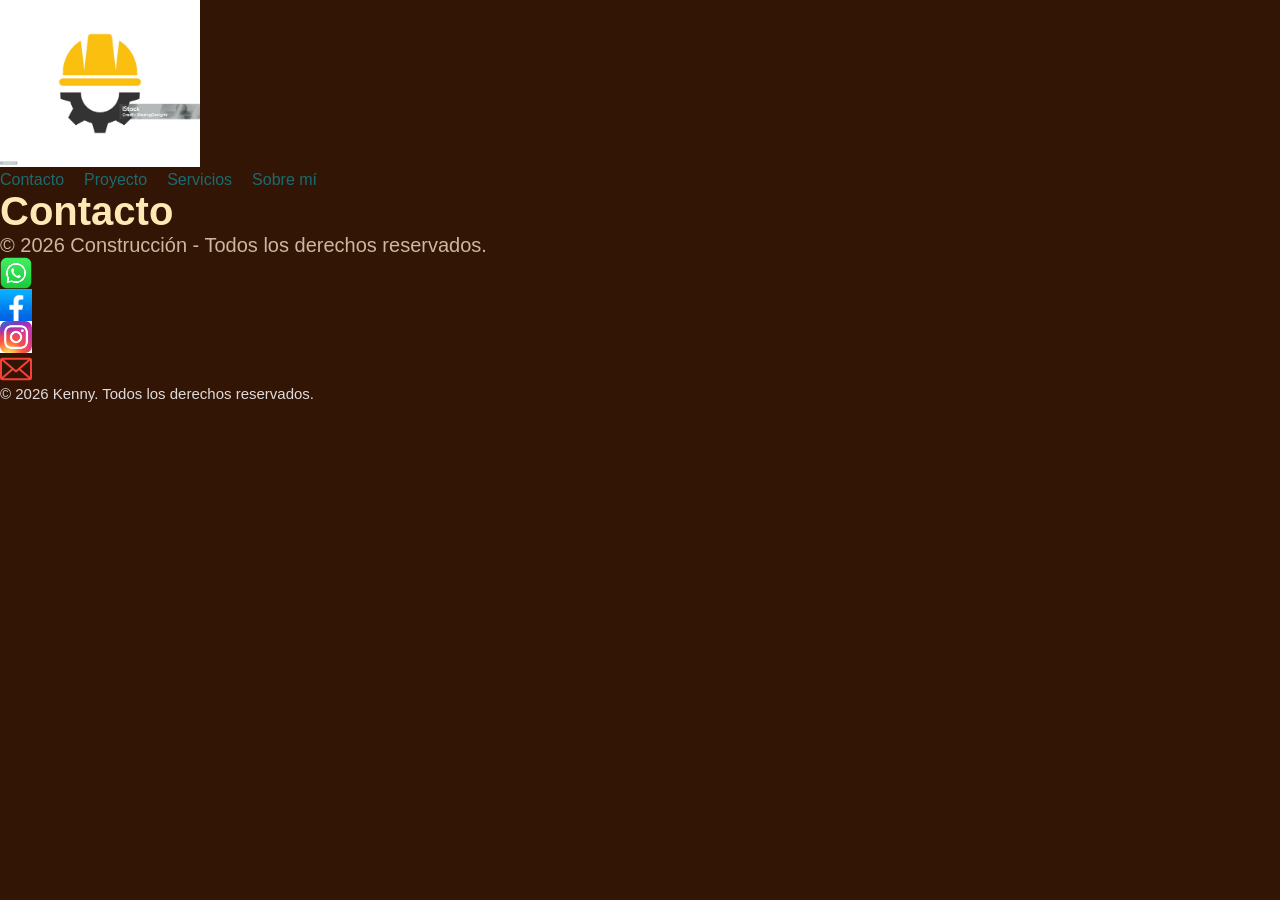
==== pages/contacto.html @ 5018996d "ordenado de css y agregado de redes sociales" ====
<!DOCTYPE html>
<html lang="en">
<head>
    <meta charset="UTF-8">
    <meta name="viewport" content="width=device-width, initial-scale=1.0">
    <title>contacto</title>
    <link rel="stylesheet" href="../styles/styles.css">
</head>
<body>
    <header>
         <a href="../index.html">
            <img src="../assets/istockphoto-1629004972-1024x1024.jpg" alt="Logo construcción" class="logo">
        </a>
        <ul class="listas">
            <li><a href="#">Contacto</a></li>
            <li><a href="proyectos.html">Proyecto</a></li>
            <li><a href="servicios.html">Servicios</a></li>
            <li><a href="sobre-mi.html">Sobre mí</a></li>
        </ul>
    </nav>
</header>   
    <h1>Contacto</h1>
        <main>


        </main>
    <footer>
    <div class="footer-container">
            <p>&copy; 2026 Construcción - Todos los derechos reservados.</p>
            <div class="redes-sociales">
            <!-- WhatsApp -->
            <a href="https://wa.me/1234567890" target="_blank" aria-label="WhatsApp" class="icon">
                <img src="../assets/whatsapp-icon-free-png.webp" alt="WhatsApp">
            </a>
            
            <!-- Facebook -->
            <a href="https://facebook.com/tu-pagina" target="_blank" aria-label="Facebook" class="icon">
                <img src="../assets/Logo_de_Facebook.png" alt="Facebook">
            </a>
            
            <!-- Instagram -->
            <a href="https://instagram.com/tu-usuario" target="_blank" aria-label="Instagram" class="icon">
                <img src="../assets/Instagram_icon.png" alt="Instagram">
            </a>
            
            <!-- Email -->
            <a href="mailto:correo@ejemplo.com" aria-label="Email" class="icon">
                <img src="../assets/Email png.png" alt="Email">
            </a>
        </div>
    </div>
    <p class="pie-pag">&copy; 2026 Kenny. Todos los derechos reservados.</p>
</footer>
</body>
</html>
---- styles/styles.css ----
:root {
    --font-ppal:
    --font--sec:
    --bg-ppal:
    --bg-sec:

}


/* ==========================================
   1. RESET UNIVERSAL (Siempre va primero)
   ========================================== */
* {
    margin: 0;
    padding: 0;
    box-sizing: border-box;
}

/* ==========================================
   2. ESTILOS GENERALES Y BASE (Body)
   ========================================== */
body {
    background-color: #331505;
    font-family: Arial, Helvetica, sans-serif;
}

/* ==========================================
   3. TIPOGRAFÍA (Títulos, Párrafos, Textos)
   ========================================== */
h1 {
    color: #FFE8B4;
    font-size: 40px;
}

h2 {
    color: rgb(223, 219, 219);
}

p {
    color: #CCB7A0;
    font-size: 20px;
}

.destacado {
    color: #FFDF98;
    font-weight: 800;
}

/* ==========================================
   4. ENCABEZADO (Header, Logo y Menú)
   ========================================== */
.logo {
    width: 200px;
    height: auto;
}

.listas {
    display: flex;
    list-style: none;
    gap: 20px;
    margin: 0;
    padding: 0;
    color: rgba(7, 181, 204, 0.533);
}

/* Para que los textos de los enlaces cambien de color correctamente */
.listas a {
    color: inherit;
    text-decoration: none;
}

/* ==========================================
   5. CONTENIDO PRINCIPAL (Main & Secciones)
   ========================================== */
.main {
    border: 2px solid orange;
    padding: 5rem;
}

.home-img {
    height: 40vh;
    width: auto;
}

/* ==========================================
   6. PIE DE PÁGINA (Footer & Redes Sociales)
   ========================================== */
.pie-pag {
    color: rgb(223, 219, 219);
    font-size: 15px;
}

.redes-sociales .icon img {
    width: 32px;         /* Cambiado a un tamaño estándar de icono */
    height: 32px;        /* Corregido el '100x' por '32px' */
    object-fit: contain;
    display: block;
}
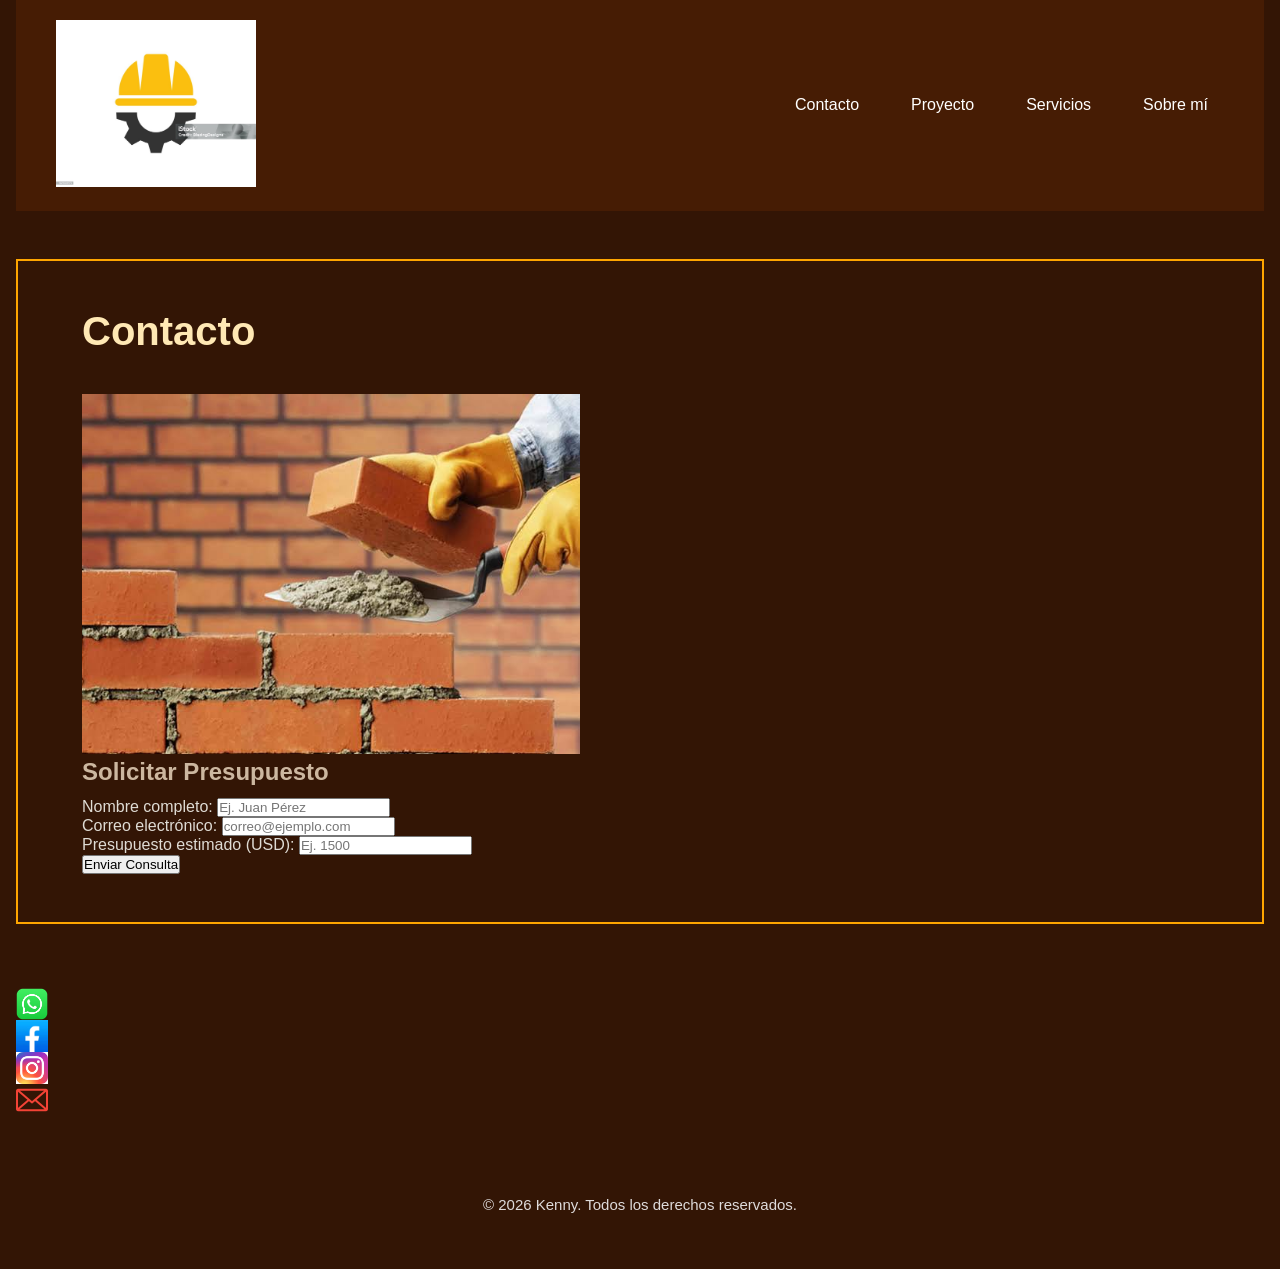
==== commit f559fea3: "agregado de flex, ajuste de codigo y correccion de errores en paginas" ====
--- a/pages/contacto.html
+++ b/pages/contacto.html
@@ -1,55 +1,88 @@
 <!DOCTYPE html>
-<html lang="en">
+<html lang="es">
 <head>
     <meta charset="UTF-8">
     <meta name="viewport" content="width=device-width, initial-scale=1.0">
-    <title>contacto</title>
+    <title>Contacto</title>
     <link rel="stylesheet" href="../styles/styles.css">
 </head>
 <body>
-    <header>
-         <a href="../index.html">
+
+<!-- Encabezado -->
+
+    <header class="navbar">
+        <a href="../index.html">
             <img src="../assets/istockphoto-1629004972-1024x1024.jpg" alt="Logo construcción" class="logo">
         </a>
-        <ul class="listas">
-            <li><a href="#">Contacto</a></li>
-            <li><a href="proyectos.html">Proyecto</a></li>
-            <li><a href="servicios.html">Servicios</a></li>
-            <li><a href="sobre-mi.html">Sobre mí</a></li>
-        </ul>
-    </nav>
-</header>   
-    <h1>Contacto</h1>
-        <main>
+        <nav>
+            <ul class="nav-links">
+                <li><a href="#">Contacto</a></li>
+                <li><a href="./proyectos.html">Proyecto</a></li>
+                <li><a href="./servicios.html">Servicios</a></li>
+                <li><a href="./sobre-mi.html">Sobre mí</a></li>
+            </ul>
+        </nav>
+    </header> 
 
+<!-- Contenido -->
 
-        </main>
+    <main class="main">
+        <h1>Contacto</h1>
+        <img src="../assets/bloques.jpg" alt="Imagen bloques" class="home-img">
+        
+        <!-- FORMULARIO -->
+        <section class="seccion-form">
+            <h2>Solicitar Presupuesto</h2>
+            <form action="#" method="POST" class="formulario">
+                
+                <div class="campo">
+                    <label for="nombre">Nombre completo:</label>
+                    <input type="text" id="nombre" name="nombre" placeholder="Ej. Juan Pérez" required>
+                </div>
+
+                <div class="campo">
+                    <label for="email">Correo electrónico:</label>
+                    <input type="email" id="email" name="email" placeholder="correo@ejemplo.com" required>
+                </div>
+
+                <div class="campo">
+                    <label for="presupuesto">Presupuesto estimado (USD):</label>
+                    <input type="number" id="presupuesto" name="presupuesto" min="100" placeholder="Ej. 1500" required>
+                </div>
+
+                <button type="submit" class="btn-enviar">Enviar Consulta</button>
+            </form>
+        </section>
+    </main>
+
+<!-- Pie de pagina -->
+
     <footer>
-    <div class="footer-container">
-            <p>&copy; 2026 Construcción - Todos los derechos reservados.</p>
+        <div class="footer-container">
             <div class="redes-sociales">
-            <!-- WhatsApp -->
-            <a href="https://wa.me/1234567890" target="_blank" aria-label="WhatsApp" class="icon">
-                <img src="../assets/whatsapp-icon-free-png.webp" alt="WhatsApp">
-            </a>
-            
-            <!-- Facebook -->
-            <a href="https://facebook.com/tu-pagina" target="_blank" aria-label="Facebook" class="icon">
-                <img src="../assets/Logo_de_Facebook.png" alt="Facebook">
-            </a>
-            
-            <!-- Instagram -->
-            <a href="https://instagram.com/tu-usuario" target="_blank" aria-label="Instagram" class="icon">
-                <img src="../assets/Instagram_icon.png" alt="Instagram">
-            </a>
-            
-            <!-- Email -->
-            <a href="mailto:correo@ejemplo.com" aria-label="Email" class="icon">
-                <img src="../assets/Email png.png" alt="Email">
-            </a>
+                <!-- WhatsApp -->
+                <a href="https://wa.me/1234567890" target="_blank" aria-label="WhatsApp" class="icon">
+                    <img src="../assets/whatsapp-icon-free-png.webp" alt="WhatsApp">
+                </a>
+                
+                <!-- Facebook -->
+                <a href="https://facebook.com/tu-pagina" target="_blank" aria-label="Facebook" class="icon">
+                    <img src="../assets/Logo_de_Facebook.png" alt="Facebook">
+                </a>
+                
+                <!-- Instagram -->
+                <a href="https://instagram.com/tu-usuario" target="_blank" aria-label="Instagram" class="icon">
+                    <img src="../assets/Instagram_icon.png" alt="Instagram">
+                </a>
+                
+                <!-- Email -->
+                <a href="mailto:correo@ejemplo.com" aria-label="Email" class="icon">
+                    <img src="../assets/Email png.png" alt="Email">
+                </a>
+            </div>
         </div>
-    </div>
-    <p class="pie-pag">&copy; 2026 Kenny. Todos los derechos reservados.</p>
-</footer>
+        <p class="pie-pag">&copy; 2026 Kenny. Todos los derechos reservados.</p>
+    </footer>
+
 </body>
 </html>
--- a/styles/styles.css
+++ b/styles/styles.css
@@ -1,14 +1,16 @@
+/* ==========================================
+   0. VARIABLES DE COLOR Y FUENTES (:root)
+   ========================================== */
 :root {
-    --font-ppal:
-    --font--sec:
-    --bg-ppal:
-    --bg-sec:
-
+    --font-ppal: Arial, Helvetica, sans-serif;
+    --bg-ppal: #331505;          
+    --bg-sec: #461c04;           
+    --color-texto: #CCB7A0;      
+    --color-acento: #FFE8B4;  
 }
 
-
 /* ==========================================
-   1. RESET UNIVERSAL (Siempre va primero)
+   1. RESET UNIVERSAL (Criterio: Box Model con *)
    ========================================== */
 * {
     margin: 0;
@@ -20,30 +22,39 @@
    2. ESTILOS GENERALES Y BASE (Body)
    ========================================== */
 body {
-    background-color: #331505;
-    font-family: Arial, Helvetica, sans-serif;
+    background-color: var(--bg-ppal); 
+    font-family: var(--font-ppal);    
+    padding: 0 1rem; 
 }
 
 /* ==========================================
    3. TIPOGRAFÍA (Títulos, Párrafos, Textos)
    ========================================== */
 h1 {
-    color: #FFE8B4;
+    color: var(--color-acento);      
     font-size: 40px;
+    margin-bottom: 1rem;
 }
 
 h2 {
-    color: rgb(223, 219, 219);
+    color: var(--color-texto);
+    margin-bottom: 0.75rem;
 }
 
 p {
-    color: #CCB7A0;
+    color: var(--color-texto);        
     font-size: 20px;
+    margin-bottom: 1.5rem;
 }
 
 .destacado {
     color: #FFDF98;
     font-weight: 800;
+}
+
+.campo {
+    color: #dfdbd4;
+    font-weight: 50;
 }
 
 /* ==========================================
@@ -54,19 +65,19 @@
     height: auto;
 }
 
-.listas {
+
+.listas, .nav-links {
     display: flex;
     list-style: none;
     gap: 20px;
     margin: 0;
     padding: 0;
-    color: rgba(7, 181, 204, 0.533);
 }
 
-/* Para que los textos de los enlaces cambien de color correctamente */
-.listas a {
+.listas a, .nav-links a {
     color: inherit;
     text-decoration: none;
+    font-weight: 500;
 }
 
 /* ==========================================
@@ -74,12 +85,14 @@
    ========================================== */
 .main {
     border: 2px solid orange;
-    padding: 5rem;
+    padding: 3rem 4rem; 
+    margin-bottom: 4rem; 
 }
 
 .home-img {
     height: 40vh;
     width: auto;
+    margin-top: 1.5rem;
 }
 
 /* ==========================================
@@ -88,11 +101,56 @@
 .pie-pag {
     color: rgb(223, 219, 219);
     font-size: 15px;
+    padding: 2rem 1rem;
+    margin-top: 3rem;
+    text-align: center;
+}
+
+.redes-sociales {
+    margin-top: 1rem;
 }
 
 .redes-sociales .icon img {
-    width: 32px;         /* Cambiado a un tamaño estándar de icono */
-    height: 32px;        /* Corregido el '100x' por '32px' */
+    width: 32px;        
+    height: 32px;       
     object-fit: contain;
     display: block;
+}
+
+/* ==========================================
+   7. NAVBAR (Flexbox, Justify-content y Alineación Vertical)
+   ========================================== */
+.navbar {
+  display: flex;             
+  justify-content: space-between; 
+  align-items: center;       
+  padding: 1.25rem 2.5rem; 
+  background-color: var(--bg-sec); 
+  color: #ffffff;
+  margin-bottom: 3rem; 
+}
+
+.nav-links a {
+  color: #ffffff;
+  padding: 0.5rem 1rem; 
+  border-radius: 4px;
+  transition: background-color 0.2s ease;
+}
+
+.nav-links a:hover, .listas a:hover {
+  background-color: #997C5A;
+}
+
+/* Adaptabilidad para pantallas pequeñas (móviles) */
+@media (max-width: 768px) {
+  .navbar {
+    flex-direction: column;
+    gap: 1rem;
+    text-align: center;
+    padding: 1.5rem 1rem;
+  }
+
+  .main {
+    padding: 2rem 1.5rem;
+  }
 }
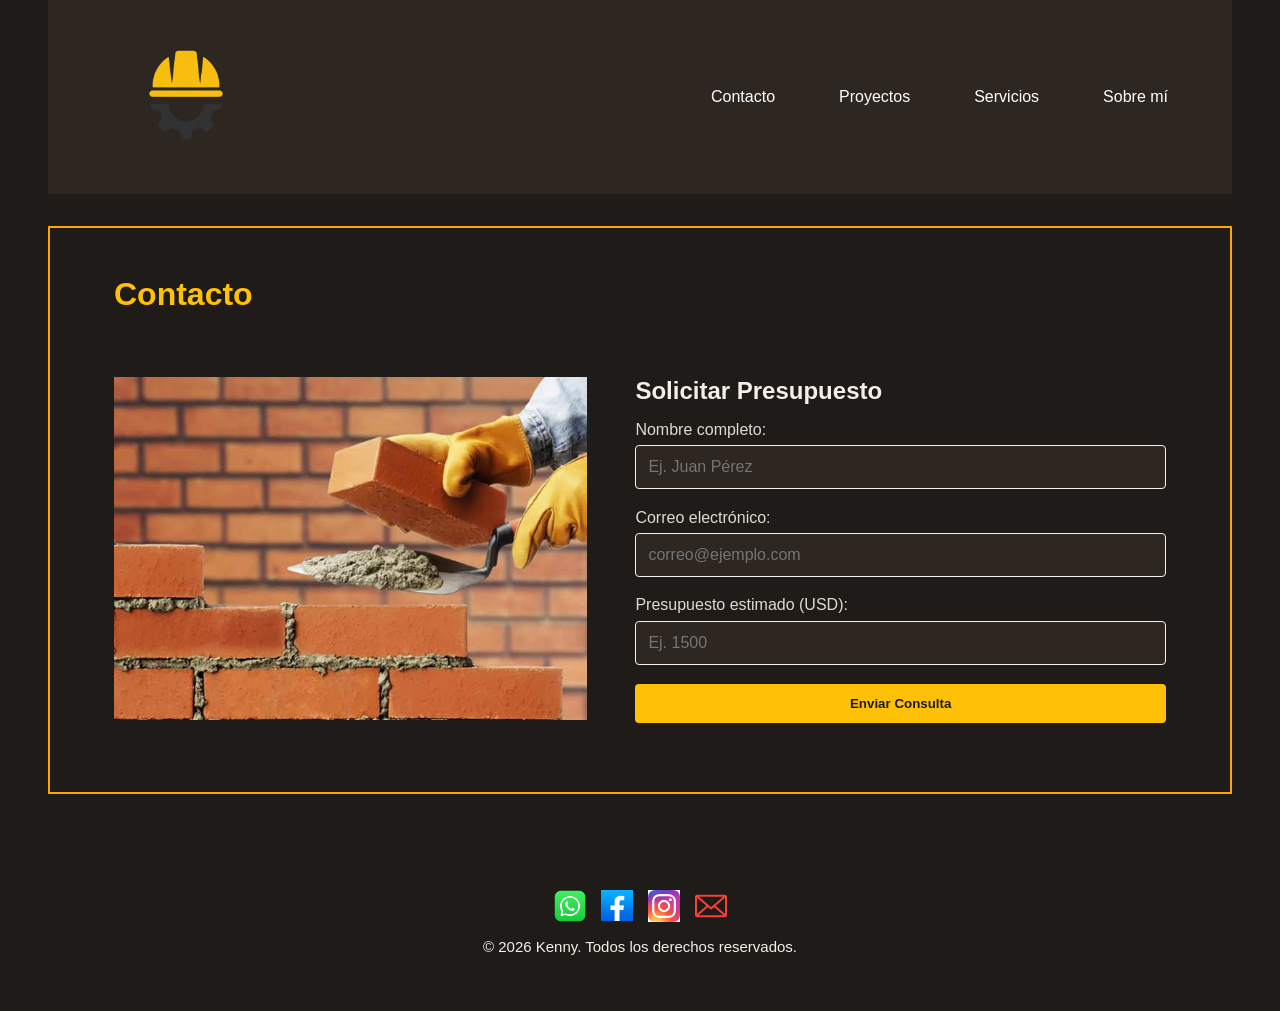
==== commit b316cd13: "modificacion de servivios con grid" ====
--- a/pages/contacto.html
+++ b/pages/contacto.html
@@ -9,15 +9,14 @@
 <body>
 
 <!-- Encabezado -->
-
     <header class="navbar">
         <a href="../index.html">
-            <img src="../assets/istockphoto-1629004972-1024x1024.jpg" alt="Logo construcción" class="logo">
+            <img src="../assets/Logo_nuevo-removebg-preview.png" alt="Logo construcción" class="logo">
         </a>
         <nav>
             <ul class="nav-links">
                 <li><a href="#">Contacto</a></li>
-                <li><a href="./proyectos.html">Proyecto</a></li>
+                <li><a href="./proyectos.html">Proyectos</a></li>
                 <li><a href="./servicios.html">Servicios</a></li>
                 <li><a href="./sobre-mi.html">Sobre mí</a></li>
             </ul>
@@ -25,7 +24,6 @@
     </header> 
 
 <!-- Contenido -->
-
     <main class="main">
         <h1>Contacto</h1>
         <img src="../assets/bloques.jpg" alt="Imagen bloques" class="home-img">
@@ -56,7 +54,6 @@
     </main>
 
 <!-- Pie de pagina -->
-
     <footer>
         <div class="footer-container">
             <div class="redes-sociales">
--- a/styles/styles.css
+++ b/styles/styles.css
@@ -3,14 +3,14 @@
    ========================================== */
 :root {
     --font-ppal: Arial, Helvetica, sans-serif;
-    --bg-ppal: #331505;          
-    --bg-sec: #461c04;           
-    --color-texto: #CCB7A0;      
-    --color-acento: #FFE8B4;  
-}
-
-/* ==========================================
-   1. RESET UNIVERSAL (Criterio: Box Model con *)
+    --bg-ppal: #1E1B18;          
+    --bg-sec: #2D2621;           
+    --color-texto: #F4EFEA;      
+    --color-acento: #FFC107;     
+}
+
+/* ==========================================
+   1. RESET UNIVERSAL (Box Model)
    ========================================== */
 * {
     margin: 0;
@@ -19,7 +19,7 @@
 }
 
 /* ==========================================
-   2. ESTILOS GENERALES Y BASE (Body)
+   2. ESTILOS GENERALES Y BASE (Mobile-First)
    ========================================== */
 body {
     background-color: var(--bg-ppal); 
@@ -28,11 +28,11 @@
 }
 
 /* ==========================================
-   3. TIPOGRAFÍA (Títulos, Párrafos, Textos)
+   3. TIPOGRAFÍA
    ========================================== */
 h1 {
     color: var(--color-acento);      
-    font-size: 40px;
+    font-size: 32px;
     margin-bottom: 1rem;
 }
 
@@ -43,7 +43,7 @@
 
 p {
     color: var(--color-texto);        
-    font-size: 20px;
+    font-size: 18px;
     margin-bottom: 1.5rem;
 }
 
@@ -58,55 +58,143 @@
 }
 
 /* ==========================================
-   4. ENCABEZADO (Header, Logo y Menú)
-   ========================================== */
+   4. ENCABEZADO Y NAVBAR (Mobile por defecto)
+   ========================================== */
+.navbar {
+    display: flex;            
+    flex-direction: column;    /* Apilado en mobile */
+    align-items: center;       
+    gap: 1rem;
+    padding: 1.5rem 1rem; 
+    background-color: var(--bg-sec); 
+    color: #ffffff;
+    margin-bottom: 2rem; 
+    text-align: center;
+}
+
 .logo {
-    width: 200px;
+    width: 180px;
     height: auto;
 }
 
-
-.listas, .nav-links {
-    display: flex;
+.nav-links, .listas {
+    color: #f5e0ca;
+    display: flex;
+    flex-direction: column;    /* Listas apiladas en mobile */
     list-style: none;
-    gap: 20px;
+    gap: 15px;
     margin: 0;
     padding: 0;
 }
 
-.listas a, .nav-links a {
-    color: inherit;
+.nav-links a, .listas a {
+    color: #ffffff;
     text-decoration: none;
     font-weight: 500;
-}
-
-/* ==========================================
-   5. CONTENIDO PRINCIPAL (Main & Secciones)
+    padding: 0.5rem 1rem; 
+    border-radius: 4px;
+    transition: background-color 0.2s ease;
+}
+
+.nav-links a:hover, .listas a:hover {
+    background-color: #997C5A;
+}
+
+/* ==========================================
+   5. CONTENIDO PRINCIPAL Y SECCIONES
    ========================================== */
 .main {
     border: 2px solid orange;
-    padding: 3rem 4rem; 
-    margin-bottom: 4rem; 
+    padding: 2rem 1.5rem; 
+    margin-bottom: 3rem; 
 }
 
 .home-img {
-    height: 40vh;
-    width: auto;
-    margin-top: 1.5rem;
-}
-
-/* ==========================================
-   6. PIE DE PÁGINA (Footer & Redes Sociales)
-   ========================================== */
-.pie-pag {
+    width: 100%;
+    height: auto;
+    max-height: 40vh;
+    object-fit: cover;
+    margin-top: 1rem;
+    margin-bottom: 1.5rem;
+}
+
+/* ==========================================
+   CARDS - Versión Grid (Mobile-First: 1 columna)
+   ========================================== */
+.cards-container {
+    display: grid;
+    grid-template-columns: 1fr 1fr; /* Una columna en celulares */
+    gap: 1.5rem;
+    margin-bottom: 2.5rem;
+}
+
+.card {
+    background-color: var(--bg-sec);
+    padding: 1.5rem;
+    border-radius: 8px;
+    border: 1px solid rgba(204, 183, 160, 0.2);
+}
+
+.card img {
+    width: 100%;
+    height: 150px;
+    object-fit: cover;
+    border-radius: 4px;
+    margin-bottom: 1rem;
+}
+
+/* Estilos del Formulario de Contacto (Mobile) */
+.formulario {
+    display: flex;
+    flex-direction: column;
+    gap: 1.2rem;
+    margin-top: 1rem;
+}
+
+.formulario .campo {
+    display: flex;
+    flex-direction: column;
+    gap: 0.4rem;
+}
+
+.formulario input {
+    padding: 0.75rem;
+    border-radius: 4px;
+    border: 1px solid var(--color-texto);
+    background-color: var(--bg-sec);
+    color: var(--color-texto);
+    font-size: 1rem;
+}
+
+.btn-enviar {
+    background-color: var(--color-acento);
+    color: var(--bg-ppal);
+    padding: 0.75rem 1.5rem;
+    border: none;
+    border-radius: 4px;
+    font-weight: bold;
+    cursor: pointer;
+    transition: background-color 0.2s;
+}
+
+.btn-enviar:hover {
+    background-color: #e5ad06;
+}
+
+/* ==========================================
+   6. PIE DE PÁGINA Y REDES SOCIALES
+   ========================================== */
+footer {
+    text-align: center;
+    padding: 2rem 1rem;
+    margin-top: 2rem;
     color: rgb(223, 219, 219);
-    font-size: 15px;
-    padding: 2rem 1rem;
-    margin-top: 3rem;
-    text-align: center;
 }
 
 .redes-sociales {
+    display: flex;
+    justify-content: center;
+    gap: 15px;
     margin-top: 1rem;
 }
 
@@ -117,40 +205,62 @@
     display: block;
 }
 
-/* ==========================================
-   7. NAVBAR (Flexbox, Justify-content y Alineación Vertical)
-   ========================================== */
-.navbar {
-  display: flex;             
-  justify-content: space-between; 
-  align-items: center;       
-  padding: 1.25rem 2.5rem; 
-  background-color: var(--bg-sec); 
-  color: #ffffff;
-  margin-bottom: 3rem; 
-}
-
-.nav-links a {
-  color: #ffffff;
-  padding: 0.5rem 1rem; 
-  border-radius: 4px;
-  transition: background-color 0.2s ease;
-}
-
-.nav-links a:hover, .listas a:hover {
-  background-color: #997C5A;
-}
-
-/* Adaptabilidad para pantallas pequeñas (móviles) */
-@media (max-width: 768px) {
-  .navbar {
-    flex-direction: column;
-    gap: 1rem;
-    text-align: center;
-    padding: 1.5rem 1rem;
-  }
-
-  .main {
-    padding: 2rem 1.5rem;
-  }
+.pie-pag {
+    font-size: 15px;
+    margin-top: 1rem;
+}
+
+/* ==========================================
+   7. BREAKPOINT DESKTOP (min-width: 1024px)
+   ========================================== */
+@media (min-width: 1024px) {
+    body {
+        padding: 0 3rem;
+    }
+
+    /* Navbar horizontal en desktop */
+    .navbar {
+        flex-direction: row;
+        justify-content: space-between;
+        padding: 1.25rem 3rem;
+    }
+
+    .nav-links, .listas {
+        flex-direction: row;
+        gap: 2rem;
+    }
+
+    .main {
+        padding: 3rem 4rem;
+    }
+
+    /* Tarjetas en 3 columnas para pantallas grandes */
+    .cards-container {
+        display: grid;
+        grid-template-columns: repeat(3, 1fr);
+        gap: 2rem;
+    }
+
+    /* DISEÑO FLEXBOX PARA CONTACTO: Imagen a un lado, Formulario al lado derecho */
+    .main:has(.formulario) {
+        display: flex;
+        align-items: flex-start;
+        gap: 3rem;
+        flex-wrap: wrap;
+    }
+
+    .main:has(.formulario) h1 {
+        width: 100%;
+    }
+
+    .main:has(.formulario) .home-img {
+        flex: 1;
+        max-width: 45%;
+        margin-top: 0;
+    }
+
+    .main:has(.formulario) .seccion-form {
+        flex: 1;
+        min-width: 300px;
+    }
 }
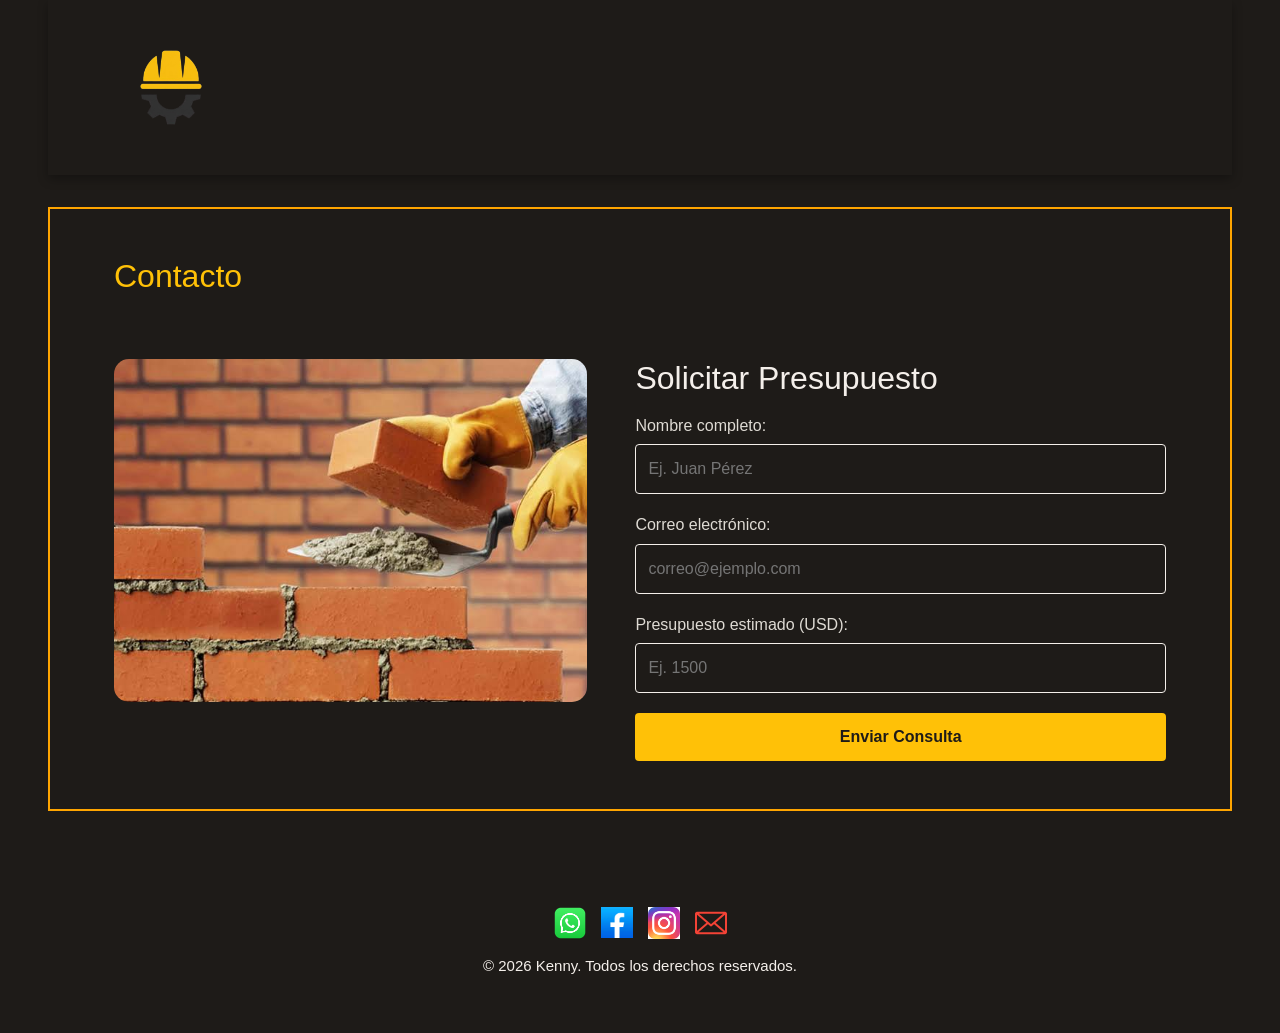
==== commit 93c6bf3e: "modificacion del navbar inteligente e integracion de carrucel en sobre mi" ====
--- a/pages/contacto.html
+++ b/pages/contacto.html
@@ -3,27 +3,35 @@
 <head>
     <meta charset="UTF-8">
     <meta name="viewport" content="width=device-width, initial-scale=1.0">
-    <title>Contacto</title>
+    <title>Contacto - Kenny - Desarrollo Web</title>
+    <!-- Bootstrap 5 CSS -->
+    <link href="https://cdn.jsdelivr.net/npm/bootstrap@5.3.2/dist/css/bootstrap.min.css" rel="stylesheet">
     <link rel="stylesheet" href="../styles/styles.css">
 </head>
 <body>
 
-<!-- Encabezado -->
-    <header class="navbar">
-        <a href="../index.html">
-            <img src="../assets/Logo_nuevo-removebg-preview.png" alt="Logo construcción" class="logo">
-        </a>
-        <nav>
-            <ul class="nav-links">
-                <li><a href="#">Contacto</a></li>
-                <li><a href="./proyectos.html">Proyectos</a></li>
-                <li><a href="./servicios.html">Servicios</a></li>
-                <li><a href="./sobre-mi.html">Sobre mí</a></li>
-            </ul>
-        </nav>
+    <!-- Encabezado / Navbar Inteligente -->
+    <header class="navbar navbar-expand-lg sticky-top">
+    <a class="navbar-brand" href="../index.html">
+        <img src="../assets/Logo_nuevo-removebg-preview.png" alt="Logo construcción" class="logo">
+    </a>
+    
+    <!-- Botón hamburguesa para móviles -->
+    <button class="navbar-toggler custom-toggler" type="button" data-bs-toggle="collapse" data-bs-target="#menuNavegacion" aria-controls="menuNavegacion" aria-expanded="false" aria-label="Toggle navigation">
+        <span class="navbar-toggler-icon"></span>
+    </button>
+
+    <nav class="collapse navbar-collapse justify-content-end" id="menuNavegacion">
+        <ul class="navbar-nav nav-links mb-2 mb-lg-0">
+            <li class="nav-item"><a class="nav-link" href="../pages/contacto.html">Contacto</a></li>
+            <li class="nav-item"><a class="nav-link" href="../pages/proyectos.html">Proyecto</a></li>
+            <li class="nav-item"><a class="nav-link" href="../pages/servicios.html">Servicios</a></li>
+            <li class="nav-item"><a class="nav-link" href="#">Sobre mí</a></li>
+        </ul>
+    </nav>
     </header> 
 
-<!-- Contenido -->
+    <!-- Contenido -->
     <main class="main">
         <h1>Contacto</h1>
         <img src="../assets/bloques.jpg" alt="Imagen bloques" class="home-img">
@@ -53,7 +61,7 @@
         </section>
     </main>
 
-<!-- Pie de pagina -->
+    <!-- Pie de pagina -->
     <footer>
         <div class="footer-container">
             <div class="redes-sociales">
@@ -81,5 +89,7 @@
         <p class="pie-pag">&copy; 2026 Kenny. Todos los derechos reservados.</p>
     </footer>
 
+    <!-- JS de Bootstrap 5 -->
+    <script src="https://cdn.jsdelivr.net/npm/bootstrap@5.3.2/dist/js/bootstrap.bundle.min.js"></script>
 </body>
 </html>
--- a/styles/styles.css
+++ b/styles/styles.css
@@ -1,16 +1,5 @@
 /* ==========================================
-   0. VARIABLES DE COLOR Y FUENTES (:root)
-   ========================================== */
-:root {
-    --font-ppal: Arial, Helvetica, sans-serif;
-    --bg-ppal: #1E1B18;          
-    --bg-sec: #2D2621;           
-    --color-texto: #F4EFEA;      
-    --color-acento: #FFC107;     
-}
-
-/* ==========================================
-   1. RESET UNIVERSAL (Box Model)
+   0. RESET UNIVERSAL (Box Model)
    ========================================== */
 * {
     margin: 0;
@@ -19,6 +8,17 @@
 }
 
 /* ==========================================
+   1. VARIABLES DE COLOR Y FUENTES (:root)
+   ========================================== */
+:root {
+    --font-ppal: Arial, Helvetica, sans-serif;
+    --bg-ppal: #1E1B18;          
+    --bg-sec: #1E1B18;           
+    --color-texto: #F4EFEA;      
+    --color-acento: #FFC107;    
+}
+
+/* ==========================================
    2. ESTILOS GENERALES Y BASE (Mobile-First)
    ========================================== */
 body {
@@ -58,46 +58,68 @@
 }
 
 /* ==========================================
-   4. ENCABEZADO Y NAVBAR (Mobile por defecto)
+   4. ENCABEZADO Y NAVBAR (Alineación perfecta Bootstrap)
    ========================================== */
 .navbar {
-    display: flex;            
-    flex-direction: column;    /* Apilado en mobile */
-    align-items: center;       
-    gap: 1rem;
-    padding: 1.5rem 1rem; 
-    background-color: var(--bg-sec); 
-    color: #ffffff;
+    background-color: var(--bg-sec) !important; 
+    padding: 1rem 1.5rem;
     margin-bottom: 2rem; 
-    text-align: center;
+    box-shadow: 0 4px 10px rgba(0, 0, 0, 0.3);
+}
+
+.navbar .container-fluid {
+    display: flex;
+    justify-content: space-between;
+    align-items: center;
 }
 
 .logo {
-    width: 180px;
+    width: 150px;
     height: auto;
-}
-
-.nav-links, .listas {
-    color: #f5e0ca;
-    display: flex;
-    flex-direction: column;    /* Listas apiladas en mobile */
+    display: block;
+}
+
+/* Control del menú colapsable */
+.navbar-collapse:not(.show) {
+    display: none !important;
+}
+
+.navbar-collapse.show {
+    display: flex !important;
+    flex-direction: column;
+}
+
+.navbar-nav.nav-links, .navbar-nav.listas {
     list-style: none;
-    gap: 15px;
     margin: 0;
-    padding: 0;
-}
-
-.nav-links a, .listas a {
-    color: #ffffff;
+    padding: 0.5rem 0;
+    gap: 5px;
+    width: 100%;
+}
+
+.navbar-nav .nav-link {
+    color: var(--color-acento) !important;
     text-decoration: none;
     font-weight: 500;
-    padding: 0.5rem 1rem; 
+    padding: 0.5rem 1rem !important; 
     border-radius: 4px;
-    transition: background-color 0.2s ease;
-}
-
-.nav-links a:hover, .listas a:hover {
+    transition: background-color 0.2s ease, color 0.2s ease;
+    text-align: center;
+}
+
+.navbar-nav .nav-link:hover, 
+.navbar-nav .nav-link.active {
     background-color: #997C5A;
+    color: #ffffff !important;
+}
+
+/* Personalización del botón hamburguesa */
+.custom-toggler.navbar-toggler {
+    border-color: var(--color-acento);
+}
+
+.custom-toggler .navbar-toggler-icon {
+    background-image: url("data:image/svg+xml;charset=utf8,%3Csvg viewBox='0 0 30 30' xmlns='http://www.w3.org/2000/svg'%3E%3Cpath stroke='%23FFC107' stroke-width='2' stroke-linecap='round' stroke-miterlimit='10' d='M4 7h22M4 15h22M4 23h22'/%3E%3C/svg%3E");
 }
 
 /* ==========================================
@@ -116,6 +138,7 @@
     object-fit: cover;
     margin-top: 1rem;
     margin-bottom: 1.5rem;
+    border-radius: 15px;
 }
 
 /* ==========================================
@@ -123,7 +146,7 @@
    ========================================== */
 .cards-container {
     display: grid;
-    grid-template-columns: 1fr 1fr; /* Una columna en celulares */
+    grid-template-columns: 1fr; 
     gap: 1.5rem;
     margin-bottom: 2.5rem;
 }
@@ -137,23 +160,22 @@
 
 .card img {
     width: 100%;
-    height: 150px;
+    height: 250px;
     object-fit: cover;
     border-radius: 4px;
     margin-bottom: 1rem;
 }
 
-/* Estilos del Formulario de Contacto (Mobile) */
 .formulario {
-    display: flex;
-    flex-direction: column;
+    display: grid;
+    grid-template-columns: 1fr;
     gap: 1.2rem;
     margin-top: 1rem;
 }
 
 .formulario .campo {
-    display: flex;
-    flex-direction: column;
+    display: grid;
+    grid-template-columns: 1fr;
     gap: 0.4rem;
 }
 
@@ -210,38 +232,50 @@
     margin-top: 1rem;
 }
 
-/* ==========================================
-   7. BREAKPOINT DESKTOP (min-width: 1024px)
+.seccion-tabla {
+    color: #FFC107;
+}
+
+/* ==========================================
+   7. ESCRITORIO 
    ========================================== */
 @media (min-width: 1024px) {
     body {
         padding: 0 3rem;
     }
 
-    /* Navbar horizontal en desktop */
     .navbar {
-        flex-direction: row;
-        justify-content: space-between;
         padding: 1.25rem 3rem;
     }
 
-    .nav-links, .listas {
+    /* Corrección clave para que en escritorio la navbar se muestre en fila y ocupe su espacio automático */
+    .navbar-collapse {
+        display: flex !important;
+        width: auto;
+    }
+
+    /* En pantallas grandes volvemos a poner los elementos de la lista en fila */
+    .navbar-nav.nav-links, .navbar-nav.listas {
         flex-direction: row;
         gap: 2rem;
+        padding: 0;
+        width: auto;
+    }
+
+    .navbar-nav .nav-link {
+        text-align: left;
     }
 
     .main {
         padding: 3rem 4rem;
     }
 
-    /* Tarjetas en 3 columnas para pantallas grandes */
     .cards-container {
         display: grid;
-        grid-template-columns: repeat(3, 1fr);
+        grid-template-columns: repeat(2, 1fr);
         gap: 2rem;
     }
 
-    /* DISEÑO FLEXBOX PARA CONTACTO: Imagen a un lado, Formulario al lado derecho */
     .main:has(.formulario) {
         display: flex;
         align-items: flex-start;
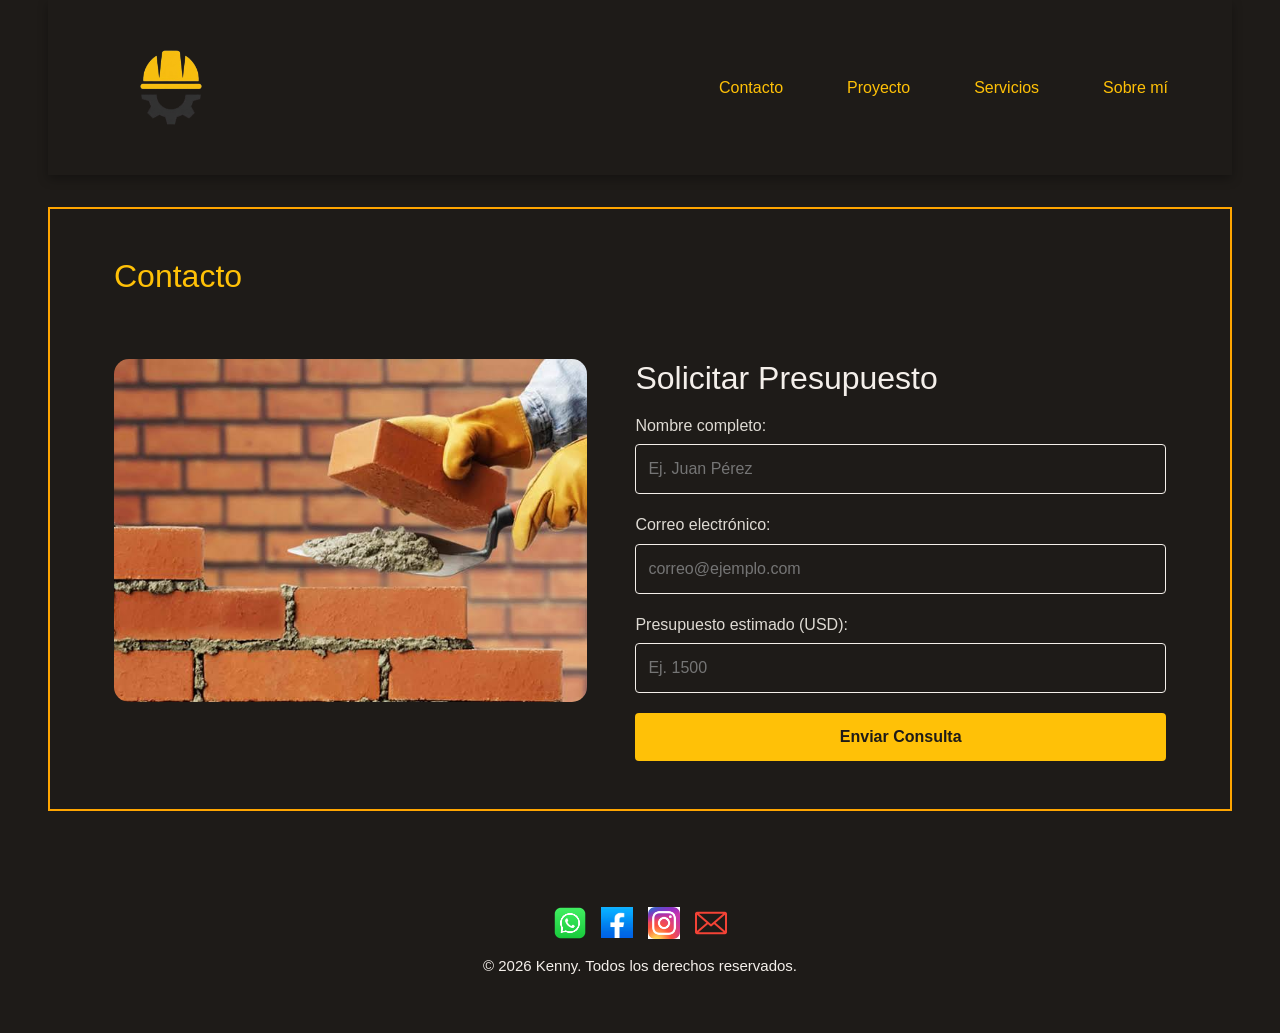
==== commit 031d9d09: "cambio de version de bootrap, ajuste del responsive en el nav, implementacion de consigna en index" ====
--- a/pages/contacto.html
+++ b/pages/contacto.html
@@ -5,7 +5,7 @@
     <meta name="viewport" content="width=device-width, initial-scale=1.0">
     <title>Contacto - Kenny - Desarrollo Web</title>
     <!-- Bootstrap 5 CSS -->
-    <link href="https://cdn.jsdelivr.net/npm/bootstrap@5.3.2/dist/css/bootstrap.min.css" rel="stylesheet">
+    <link href="https://cdn.jsdelivr.net/npm/bootstrap@5.3.8/dist/css/bootstrap.min.css" rel="stylesheet">
     <link rel="stylesheet" href="../styles/styles.css">
 </head>
 <body>
@@ -23,10 +23,10 @@
 
     <nav class="collapse navbar-collapse justify-content-end" id="menuNavegacion">
         <ul class="navbar-nav nav-links mb-2 mb-lg-0">
-            <li class="nav-item"><a class="nav-link" href="../pages/contacto.html">Contacto</a></li>
+            <li class="nav-item"><a class="nav-link" href="#">Contacto</a></li>
             <li class="nav-item"><a class="nav-link" href="../pages/proyectos.html">Proyecto</a></li>
             <li class="nav-item"><a class="nav-link" href="../pages/servicios.html">Servicios</a></li>
-            <li class="nav-item"><a class="nav-link" href="#">Sobre mí</a></li>
+            <li class="nav-item"><a class="nav-link" href="../pages/sobre-mi.html">Sobre mí</a></li>
         </ul>
     </nav>
     </header> 
--- a/styles/styles.css
+++ b/styles/styles.css
@@ -58,7 +58,7 @@
 }
 
 /* ==========================================
-   4. ENCABEZADO Y NAVBAR (Alineación perfecta Bootstrap)
+   4. ENCABEZADO Y NAVBAR (Mobile-First)
    ========================================== */
 .navbar {
     background-color: var(--bg-sec) !important; 
@@ -79,14 +79,16 @@
     display: block;
 }
 
-/* Control del menú colapsable */
-.navbar-collapse:not(.show) {
-    display: none !important;
-}
-
-.navbar-collapse.show {
-    display: flex !important;
-    flex-direction: column;
+/* Control del menú colapsable para dispositivos menores a 992px (Breakpoint de Bootstrap lg) */
+@media (max-width: 991.98px) {
+    .navbar-collapse:not(.show) {
+        display: none !important;
+    }
+
+    .navbar-collapse.show {
+        display: flex !important;
+        flex-direction: column;
+    }
 }
 
 .navbar-nav.nav-links, .navbar-nav.listas {
@@ -142,7 +144,7 @@
 }
 
 /* ==========================================
-   CARDS - Versión Grid (Mobile-First: 1 columna)
+   CARDS - Estilos para Bootstrap Grid & Cards
    ========================================== */
 .cards-container {
     display: grid;
@@ -152,10 +154,17 @@
 }
 
 .card {
-    background-color: var(--bg-sec);
+    background-color: var(--bg-sec) !important;
     padding: 1.5rem;
     border-radius: 8px;
-    border: 1px solid rgba(204, 183, 160, 0.2);
+    border: 1px solid rgba(255, 193, 7, 0.2) !important;
+    transition: transform 0.2s ease, box-shadow 0.2s ease, border-color 0.2s ease;
+}
+
+.card:hover {
+    transform: translateY(-4px);
+    box-shadow: 0 8px 20px rgba(0, 0, 0, 0.5) !important;
+    border-color: var(--color-acento) !important;
 }
 
 .card img {
@@ -164,6 +173,14 @@
     object-fit: cover;
     border-radius: 4px;
     margin-bottom: 1rem;
+}
+
+.card .card-title {
+    color: var(--color-acento) !important;
+}
+
+.card .card-text {
+    color: var(--color-texto) !important;
 }
 
 .formulario {
@@ -237,9 +254,9 @@
 }
 
 /* ==========================================
-   7. ESCRITORIO 
-   ========================================== */
-@media (min-width: 1024px) {
+   7. ESCRITORIO (>= 992px unificado con Bootstrap lg)
+   ========================================== */
+@media (min-width: 992px) {
     body {
         padding: 0 3rem;
     }
@@ -248,13 +265,11 @@
         padding: 1.25rem 3rem;
     }
 
-    /* Corrección clave para que en escritorio la navbar se muestre en fila y ocupe su espacio automático */
     .navbar-collapse {
         display: flex !important;
-        width: auto;
-    }
-
-    /* En pantallas grandes volvemos a poner los elementos de la lista en fila */
+        width: auto !important;
+    }
+
     .navbar-nav.nav-links, .navbar-nav.listas {
         flex-direction: row;
         gap: 2rem;
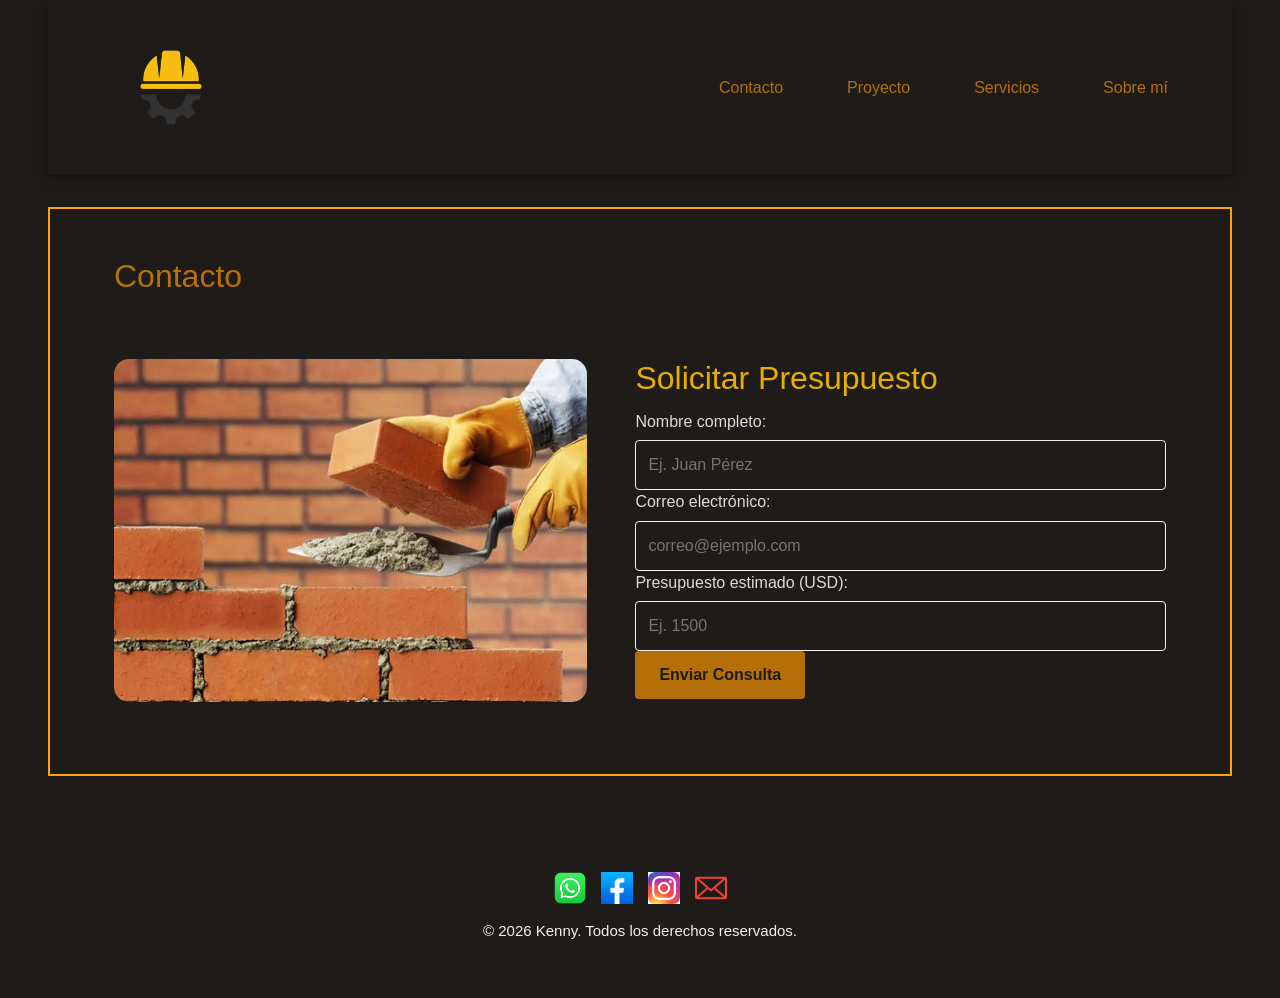
==== commit b62292db: "nueva caja de animaciones de prueba en el index" ====
--- a/pages/contacto.html
+++ b/pages/contacto.html
@@ -4,8 +4,11 @@
     <meta charset="UTF-8">
     <meta name="viewport" content="width=device-width, initial-scale=1.0">
     <title>Contacto - Kenny - Desarrollo Web</title>
-    <!-- Bootstrap 5 CSS -->
-    <link href="https://cdn.jsdelivr.net/npm/bootstrap@5.3.8/dist/css/bootstrap.min.css" rel="stylesheet">
+    <!-- Bootstrap 5.3.8 CSS -->
+    <link href="https://cdn.jsdelivr.net/npm/bootstrap@5.3.8/dist/css/bootstrap.min.css" rel="stylesheet" integrity="sha384-sRIl4kxILFvY47J16cr9ZwB07vP4J8+LH7qKQnuqkuIAvNWLzeN8tE5YBujZqJLB" crossorigin="anonymous">
+    <!--Animate.css-->
+    <link rel="stylesheet" href="https://cdnjs.cloudflare.com/ajax/libs/animate.css/4.1.1/animate.min.css"/>
+    <!--Hoja de animaciones-->
     <link rel="stylesheet" href="../styles/styles.css">
 </head>
 <body>
--- a/styles/styles.css
+++ b/styles/styles.css
@@ -12,10 +12,10 @@
    ========================================== */
 :root {
     --font-ppal: Arial, Helvetica, sans-serif;
-    --bg-ppal: #1E1B18;          
-    --bg-sec: #1E1B18;           
-    --color-texto: #F4EFEA;      
-    --color-acento: #FFC107;    
+    --bg-ppal: #1E1B18;         
+    --bg-sec: #1E1B18;         
+    --color-texto: #F4EFEA;     
+    --color-acento: #e98d04bd;    
 }
 
 /* ==========================================
@@ -31,13 +31,13 @@
    3. TIPOGRAFÍA
    ========================================== */
 h1 {
-    color: var(--color-acento);      
+    color: var(--color-acento);     
     font-size: 32px;
     margin-bottom: 1rem;
 }
 
 h2 {
-    color: var(--color-texto);
+    color: #e5ad06;
     margin-bottom: 0.75rem;
 }
 
@@ -79,15 +79,23 @@
     display: block;
 }
 
-/* Control del menú colapsable para dispositivos menores a 992px (Breakpoint de Bootstrap lg) */
+/* Control y animación suave del menú colapsable en móviles (< 992px) */
 @media (max-width: 991.98px) {
-    .navbar-collapse:not(.show) {
-        display: none !important;
+    .navbar-collapse {
+        transition: max-height 0.35s ease-in-out, opacity 0.3s ease-in-out;
+        max-height: 0;
+        overflow: hidden;
+        opacity: 0;
     }
 
     .navbar-collapse.show {
-        display: flex !important;
-        flex-direction: column;
+        max-height: 350px;
+        opacity: 1;
+    }
+
+    .navbar-collapse.collapsing {
+        height: auto !important;
+        transition: height 0.35s ease-in-out, opacity 0.3s ease-in-out;
     }
 }
 
@@ -121,7 +129,7 @@
 }
 
 .custom-toggler .navbar-toggler-icon {
-    background-image: url("data:image/svg+xml;charset=utf8,%3Csvg viewBox='0 0 30 30' xmlns='http://www.w3.org/2000/svg'%3E%3Cpath stroke='%23FFC107' stroke-width='2' stroke-linecap='round' stroke-miterlimit='10' d='M4 7h22M4 15h22M4 23h22'/%3E%3C/svg%3E");
+    background-image: url("data:image/svg+xml;charset=utf8,%3Csvg viewBox='0 0 30 30' xmlns='http://www.w3.org/2000/svg'%3E%3Cpath stroke='%23e98d04bd' stroke-width='2' stroke-linecap='round' stroke-miterlimit='10' d='M4 7h22M4 15h22M4 23h22'/%3E%3C/svg%3E");
 }
 
 /* ==========================================
@@ -143,6 +151,10 @@
     border-radius: 15px;
 }
 
+.color-lista {
+    color: #997C5A;
+}
+
 /* ==========================================
    CARDS - Estilos para Bootstrap Grid & Cards
    ========================================== */
@@ -183,11 +195,33 @@
     color: var(--color-texto) !important;
 }
 
-.formulario {
-    display: grid;
-    grid-template-columns: 1fr;
-    gap: 1.2rem;
-    margin-top: 1rem;
+/* ==========================================
+   CONTENEDOR PARA LAS CAJAS ANIMADAS
+   ========================================== */
+.caja-animar, 
+.caja-animar-2 {
+    display: inline-block !important;
+    width: 120px;
+    height: 120px;
+    background-color: var(--color-acento);
+    color: var(--bg-ppal);
+    border: 2px solid #ffffff;
+    border-radius: 8px;
+    text-align: center;
+    line-height: 120px;
+    font-weight: bold;
+    font-size: 18px;
+    box-shadow: 0 4px 10px rgba(0, 0, 0, 0.4);
+    margin-top: 2rem;
+}
+
+/* Separación específica para que la segunda caja esté más a la derecha */
+.caja-animar {
+    margin-right: 8rem; /* Espacio normal a la derecha de la primera caja */
+}
+
+.caja-animar-2 {
+    margin-left: 3rem;  /* Empuja la segunda caja aún más hacia la derecha */
 }
 
 .formulario .campo {
@@ -254,6 +288,33 @@
 }
 
 /* ==========================================
+   PROPIEDADES DE ANIMACION Y KEYFRAMES
+   ========================================== */
+@keyframes animacionCaja1 {
+    from {
+        transform: translateX(0);
+    }
+    to {
+        transform: translateX(60px);
+    }
+}
+
+.caja-animar {
+    animation-name: animacionCaja1;
+    animation-duration: 2s;
+    animation-delay: 1s;
+    animation-iteration-count: infinite;
+    animation-direction: alternate;
+}
+.caja-animar-2 {
+  display: inline-block;
+  margin: 0 0.5rem;
+
+  animation: bounce;
+  animation-duration: 2s;
+  animation-iteration-count: infinite;
+}
+/* ==========================================
    7. ESCRITORIO (>= 992px unificado con Bootstrap lg)
    ========================================== */
 @media (min-width: 992px) {
@@ -268,6 +329,9 @@
     .navbar-collapse {
         display: flex !important;
         width: auto !important;
+        max-height: none !important;
+        opacity: 1 !important;
+        overflow: visible !important;
     }
 
     .navbar-nav.nav-links, .navbar-nav.listas {
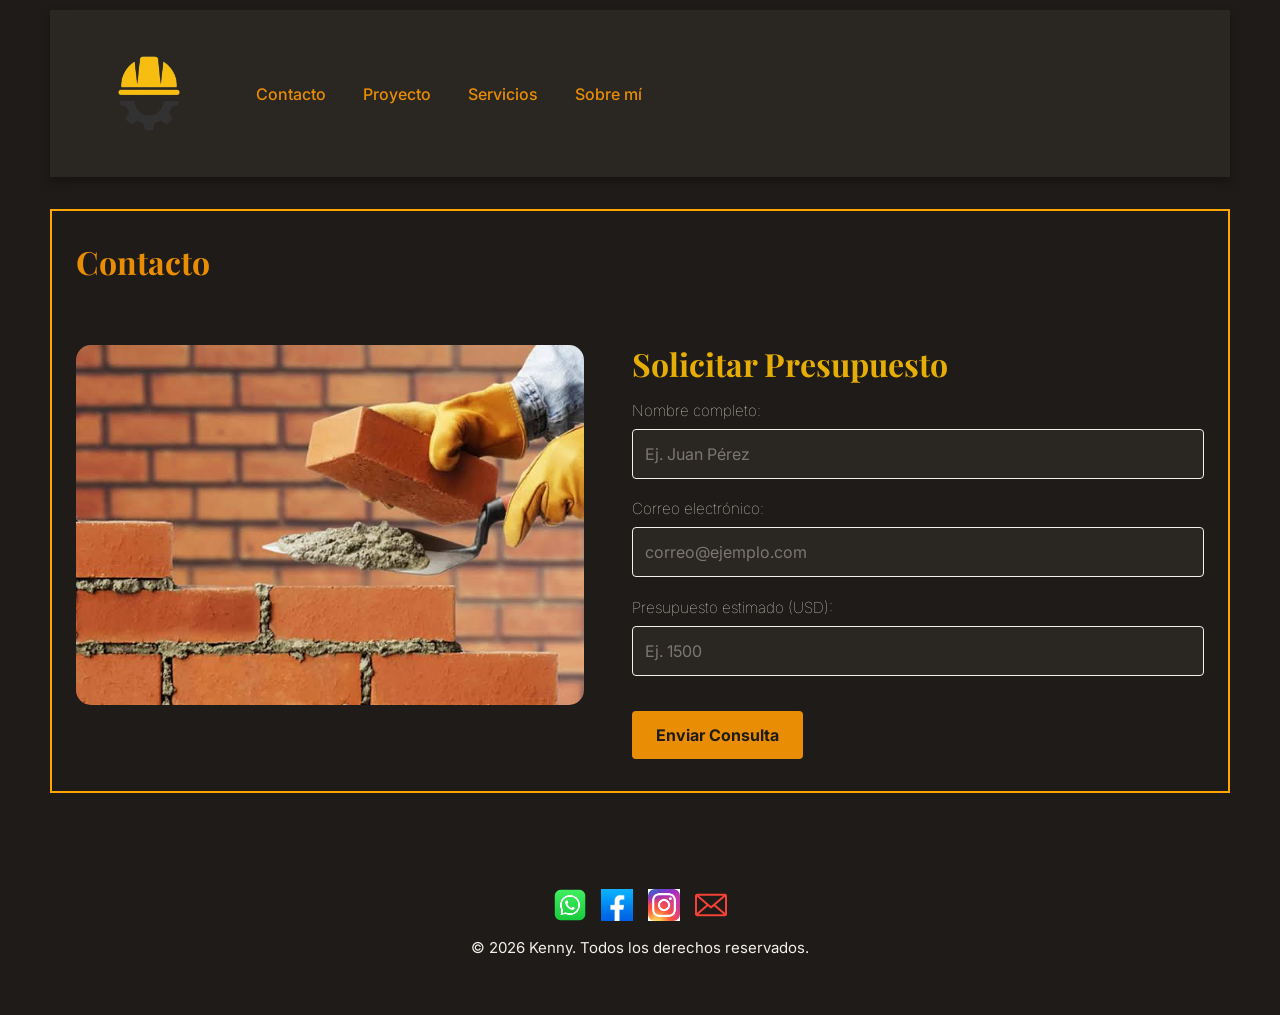
==== commit 797b2acd: "intefracion de scss, migracoin de los styles a scss, anidamiento en las paginas" ====
--- a/pages/contacto.html
+++ b/pages/contacto.html
@@ -4,6 +4,10 @@
     <meta charset="UTF-8">
     <meta name="viewport" content="width=device-width, initial-scale=1.0">
     <title>Contacto - Kenny - Desarrollo Web</title>
+    <!-- Fuentes de Google Fonts -->
+    <link rel="preconnect" href="https://fonts.googleapis.com">
+    <link rel="preconnect" href="https://fonts.gstatic.com" crossorigin>
+    <link href="https://fonts.googleapis.com/css2?family=Inter:wght@300;400;600&family=Playfair+Display:ital,wght@0,600;0,700;1,400&display=swap" rel="stylesheet">
     <!-- Bootstrap 5.3.8 CSS -->
     <link href="https://cdn.jsdelivr.net/npm/bootstrap@5.3.8/dist/css/bootstrap.min.css" rel="stylesheet" integrity="sha384-sRIl4kxILFvY47J16cr9ZwB07vP4J8+LH7qKQnuqkuIAvNWLzeN8tE5YBujZqJLB" crossorigin="anonymous">
     <!--Animate.css-->
@@ -14,7 +18,7 @@
 <body>
 
     <!-- Encabezado / Navbar Inteligente -->
-    <header class="navbar navbar-expand-lg sticky-top">
+    <header class="navbar navbar-expand-lg">
     <a class="navbar-brand" href="../index.html">
         <img src="../assets/Logo_nuevo-removebg-preview.png" alt="Logo construcción" class="logo">
     </a>
--- a/styles/styles.css
+++ b/styles/styles.css
@@ -1,379 +1,457 @@
-/* ==========================================
-   0. RESET UNIVERSAL (Box Model)
-   ========================================== */
+@charset "UTF-8";
+@import url("https://fonts.googleapis.com/css2?family=Inter:wght@300;400;600&family=Playfair+Display:ital,wght@0,600;0,700;1,400&display=swap");
 * {
-    margin: 0;
-    padding: 0;
-    box-sizing: border-box;
-}
-
-/* ==========================================
-   1. VARIABLES DE COLOR Y FUENTES (:root)
-   ========================================== */
-:root {
-    --font-ppal: Arial, Helvetica, sans-serif;
-    --bg-ppal: #1E1B18;         
-    --bg-sec: #1E1B18;         
-    --color-texto: #F4EFEA;     
-    --color-acento: #e98d04bd;    
-}
-
-/* ==========================================
-   2. ESTILOS GENERALES Y BASE (Mobile-First)
-   ========================================== */
+  margin: 0;
+  padding: 0;
+  box-sizing: border-box;
+}
+
 body {
-    background-color: var(--bg-ppal); 
-    font-family: var(--font-ppal);    
-    padding: 0 1rem; 
-}
-
-/* ==========================================
-   3. TIPOGRAFÍA
-   ========================================== */
-h1 {
-    color: var(--color-acento);     
-    font-size: 32px;
-    margin-bottom: 1rem;
-}
-
-h2 {
-    color: #e5ad06;
-    margin-bottom: 0.75rem;
+  background-color: #1E1B18;
+  font-family: "Inter", system-ui, -apple-system, sans-serif;
+  padding: 10px 50px 0;
+  color: #F4EFEA;
+}
+
+h1, h2, h3, h4, h5, h6 {
+  font-family: "Playfair Display", Georgia, serif;
+  font-weight: bolder;
+  color: #FFFFFF;
 }
 
 p {
-    color: var(--color-texto);        
-    font-size: 18px;
-    margin-bottom: 1.5rem;
+  font-size: 18px;
+  color: #F4EFEA;
+  margin-bottom: 1.5rem;
+}
+
+ul {
+  list-style: none;
+}
+
+a {
+  text-decoration: none;
+  color: #E98D04 !important;
 }
 
 .destacado {
-    color: #FFDF98;
-    font-weight: 800;
+  color: #FFDF98;
+  font-weight: 800;
 }
 
 .campo {
-    color: #dfdbd4;
-    font-weight: 50;
+  color: #dfdbd4;
+  font-weight: 50;
 }
 
 /* ==========================================
    4. ENCABEZADO Y NAVBAR (Mobile-First)
    ========================================== */
 .navbar {
-    background-color: var(--bg-sec) !important; 
-    padding: 1rem 1.5rem;
-    margin-bottom: 2rem; 
-    box-shadow: 0 4px 10px rgba(0, 0, 0, 0.3);
-}
-
+  background-color: #2A2622 !important;
+  padding: 1rem 1.5rem;
+  margin-bottom: 2rem;
+  box-shadow: 0 4px 10px rgba(0, 0, 0, 0.3);
+}
 .navbar .container-fluid {
-    display: flex;
-    justify-content: space-between;
-    align-items: center;
+  display: flex;
+  justify-content: space-between;
+  align-items: center;
+}
+.navbar {
+  /* Control y animación suave del menú colapsable en móviles (< 992px) */
+}
+@media (max-width: 991.98px) {
+  .navbar .navbar-collapse {
+    transition: max-height 0.35s ease-in-out, opacity 0.3s ease-in-out;
+    max-height: 0;
+    overflow: hidden;
+    opacity: 0;
+  }
+  .navbar .navbar-collapse.show {
+    max-height: 350px;
+    opacity: 1;
+  }
+  .navbar .navbar-collapse.collapsing {
+    height: auto !important;
+    transition: height 0.35s ease-in-out, opacity 0.3s ease-in-out;
+  }
+}
+.navbar .navbar-nav.nav-links, .navbar .navbar-nav.listas {
+  list-style: none;
+  margin: 0;
+  padding: 0.5rem 0;
+  gap: 5px;
+  width: 100%;
+}
+.navbar .navbar-nav .nav-link {
+  color: #E98D04 !important;
+  text-decoration: none;
+  font-weight: 500;
+  padding: 0.5rem 1rem !important;
+  border-radius: 4px;
+  transition: background-color 0.2s ease, color 0.2s ease;
+  text-align: center;
+}
+.navbar .navbar-nav .nav-link:hover, .navbar .navbar-nav .nav-link.active {
+  background-color: #997C5A;
+  color: #ffffff !important;
+}
+.navbar {
+  /* Personalización del botón hamburguesa */
+}
+.navbar .custom-toggler.navbar-toggler {
+  border-color: #E98D04;
+}
+.navbar .custom-toggler .navbar-toggler-icon {
+  background-image: url("data:image/svg+xml;charset=utf8,%3Csvg viewBox='0 0 30 30' xmlns='http://www.w3.org/2000/svg'%3E%3Cpath stroke='%23e98d04bd' stroke-width='2' stroke-linecap='round' stroke-miterlimit='10' d='M4 7h22M4 15h22M4 23h22'/%3E%3C/svg%3E");
 }
 
 .logo {
-    width: 150px;
-    height: auto;
-    display: block;
-}
-
-/* Control y animación suave del menú colapsable en móviles (< 992px) */
-@media (max-width: 991.98px) {
-    .navbar-collapse {
-        transition: max-height 0.35s ease-in-out, opacity 0.3s ease-in-out;
-        max-height: 0;
-        overflow: hidden;
-        opacity: 0;
-    }
-
-    .navbar-collapse.show {
-        max-height: 350px;
-        opacity: 1;
-    }
-
-    .navbar-collapse.collapsing {
-        height: auto !important;
-        transition: height 0.35s ease-in-out, opacity 0.3s ease-in-out;
-    }
-}
-
-.navbar-nav.nav-links, .navbar-nav.listas {
-    list-style: none;
-    margin: 0;
-    padding: 0.5rem 0;
-    gap: 5px;
-    width: 100%;
-}
-
-.navbar-nav .nav-link {
-    color: var(--color-acento) !important;
-    text-decoration: none;
-    font-weight: 500;
-    padding: 0.5rem 1rem !important; 
-    border-radius: 4px;
-    transition: background-color 0.2s ease, color 0.2s ease;
-    text-align: center;
-}
-
-.navbar-nav .nav-link:hover, 
-.navbar-nav .nav-link.active {
-    background-color: #997C5A;
-    color: #ffffff !important;
-}
-
-/* Personalización del botón hamburguesa */
-.custom-toggler.navbar-toggler {
-    border-color: var(--color-acento);
-}
-
-.custom-toggler .navbar-toggler-icon {
-    background-image: url("data:image/svg+xml;charset=utf8,%3Csvg viewBox='0 0 30 30' xmlns='http://www.w3.org/2000/svg'%3E%3Cpath stroke='%23e98d04bd' stroke-width='2' stroke-linecap='round' stroke-miterlimit='10' d='M4 7h22M4 15h22M4 23h22'/%3E%3C/svg%3E");
+  width: 150px;
+  height: auto;
+  display: block;
+}
+
+footer {
+  text-align: center;
+  padding: 2rem 1rem;
+  margin-top: 2rem;
+  color: rgb(223, 219, 219);
+}
+footer .redes-sociales {
+  display: flex;
+  justify-content: center;
+  gap: 15px;
+  margin-top: 1rem;
+}
+footer .redes-sociales .icon img {
+  width: 32px;
+  height: 32px;
+  object-fit: contain;
+  display: block;
+}
+footer .pie-pag {
+  font-size: 15px;
+  margin-top: 1rem;
+}
+footer .seccion-tabla {
+  color: #FFC107;
+}
+
+.main {
+  border: 2px solid orange;
+  padding: 2rem 1.5rem;
+  margin-bottom: 3rem;
+}
+.main .home-img {
+  width: 100%;
+  height: auto;
+  max-height: 40vh;
+  object-fit: cover;
+  margin-top: 1rem;
+  margin-bottom: 1.5rem;
+  border-radius: 15px;
+}
+.main .color-lista {
+  color: #997C5A;
+  padding-left: 1.5rem;
+}
+@media (min-width: 992px) {
+  .main {
+    padding: 3rem 4rem;
+  }
 }
 
 /* ==========================================
-   5. CONTENIDO PRINCIPAL Y SECCIONES
+   SECCIÓN DE TARJETAS / ENFOQUES (HOME)
    ========================================== */
-.main {
-    border: 2px solid orange;
-    padding: 2rem 1.5rem; 
-    margin-bottom: 3rem; 
-}
-
-.home-img {
-    width: 100%;
-    height: auto;
-    max-height: 40vh;
-    object-fit: cover;
-    margin-top: 1rem;
-    margin-bottom: 1.5rem;
-    border-radius: 15px;
-}
-
-.color-lista {
-    color: #997C5A;
+.card {
+  background-color: #2A2622;
+  border: 1px solid rgba(255, 193, 7, 0.2);
+  border-radius: 8px;
+  transition: transform 0.2s ease, box-shadow 0.2s ease, border-color 0.2s ease;
+}
+.card:hover {
+  transform: translateY(-4px);
+  box-shadow: 0 8px 20px rgba(0, 0, 0, 0.5);
+  border-color: #E98D04;
+}
+.card .card-body {
+  padding: 1.5rem;
+}
+.card .card-body .card-title {
+  color: #E98D04;
+  font-family: "Playfair Display", Georgia, serif;
+}
+.card .card-body .card-text {
+  color: #F4EFEA;
+}
+.card .card-body .btn-outline-warning {
+  color: #E98D04;
+  border-color: #E98D04;
+}
+.card .card-body .btn-outline-warning:hover {
+  background-color: #E98D04;
+  color: #1E1B18;
 }
 
 /* ==========================================
-   CARDS - Estilos para Bootstrap Grid & Cards
+   CAJAS ANIMADAS Y KEYFRAMES
    ========================================== */
-.cards-container {
-    display: grid;
-    grid-template-columns: 1fr; 
-    gap: 1.5rem;
-    margin-bottom: 2.5rem;
-}
-
-.card {
-    background-color: var(--bg-sec) !important;
-    padding: 1.5rem;
-    border-radius: 8px;
-    border: 1px solid rgba(255, 193, 7, 0.2) !important;
-    transition: transform 0.2s ease, box-shadow 0.2s ease, border-color 0.2s ease;
-}
-
-.card:hover {
-    transform: translateY(-4px);
-    box-shadow: 0 8px 20px rgba(0, 0, 0, 0.5) !important;
-    border-color: var(--color-acento) !important;
-}
-
-.card img {
-    width: 100%;
-    height: 250px;
-    object-fit: cover;
-    border-radius: 4px;
-    margin-bottom: 1rem;
-}
-
-.card .card-title {
-    color: var(--color-acento) !important;
-}
-
-.card .card-text {
-    color: var(--color-texto) !important;
-}
-
-/* ==========================================
-   CONTENEDOR PARA LAS CAJAS ANIMADAS
-   ========================================== */
-.caja-animar, 
-.caja-animar-2 {
-    display: inline-block !important;
-    width: 120px;
-    height: 120px;
-    background-color: var(--color-acento);
-    color: var(--bg-ppal);
-    border: 2px solid #ffffff;
-    border-radius: 8px;
-    text-align: center;
-    line-height: 120px;
-    font-weight: bold;
-    font-size: 18px;
-    box-shadow: 0 4px 10px rgba(0, 0, 0, 0.4);
-    margin-top: 2rem;
-}
-
-/* Separación específica para que la segunda caja esté más a la derecha */
-.caja-animar {
-    margin-right: 8rem; /* Espacio normal a la derecha de la primera caja */
-}
-
-.caja-animar-2 {
-    margin-left: 3rem;  /* Empuja la segunda caja aún más hacia la derecha */
-}
-
-.formulario .campo {
-    display: grid;
-    grid-template-columns: 1fr;
-    gap: 0.4rem;
-}
-
-.formulario input {
-    padding: 0.75rem;
-    border-radius: 4px;
-    border: 1px solid var(--color-texto);
-    background-color: var(--bg-sec);
-    color: var(--color-texto);
-    font-size: 1rem;
-}
-
-.btn-enviar {
-    background-color: var(--color-acento);
-    color: var(--bg-ppal);
-    padding: 0.75rem 1.5rem;
-    border: none;
-    border-radius: 4px;
-    font-weight: bold;
-    cursor: pointer;
-    transition: background-color 0.2s;
-}
-
-.btn-enviar:hover {
-    background-color: #e5ad06;
-}
-
-/* ==========================================
-   6. PIE DE PÁGINA Y REDES SOCIALES
-   ========================================== */
-footer {
-    text-align: center;
-    padding: 2rem 1rem;
-    margin-top: 2rem;
-    color: rgb(223, 219, 219);
-}
-
-.redes-sociales {
-    display: flex;
-    justify-content: center;
-    gap: 15px;
-    margin-top: 1rem;
-}
-
-.redes-sociales .icon img {
-    width: 32px;        
-    height: 32px;       
-    object-fit: contain;
-    display: block;
-}
-
-.pie-pag {
-    font-size: 15px;
-    margin-top: 1rem;
-}
-
-.seccion-tabla {
-    color: #FFC107;
-}
-
-/* ==========================================
-   PROPIEDADES DE ANIMACION Y KEYFRAMES
-   ========================================== */
-@keyframes animacionCaja1 {
-    from {
-        transform: translateX(0);
-    }
-    to {
-        transform: translateX(60px);
-    }
-}
-
-.caja-animar {
-    animation-name: animacionCaja1;
-    animation-duration: 2s;
-    animation-delay: 1s;
-    animation-iteration-count: infinite;
-    animation-direction: alternate;
-}
+.caja-animar,
 .caja-animar-2 {
   display: inline-block;
-  margin: 0 0.5rem;
-
-  animation: bounce;
+  width: 120px;
+  height: 120px;
+  background-color: #E98D04;
+  color: #1E1B18;
+  border: 2px solid #ffffff;
+  border-radius: 8px;
+  text-align: center;
+  line-height: 120px;
+  font-weight: bold;
+  font-size: 18px;
+  box-shadow: 0 4px 10px rgba(0, 0, 0, 0.4);
+  margin-top: 2rem;
+}
+
+.caja-animar {
+  margin-right: 8rem;
+  animation-name: animacionCaja1;
   animation-duration: 2s;
+  animation-delay: 1s;
   animation-iteration-count: infinite;
-}
-/* ==========================================
-   7. ESCRITORIO (>= 992px unificado con Bootstrap lg)
-   ========================================== */
+  animation-direction: alternate;
+}
+
+.caja-animar-2 {
+  margin: 0 0.5rem 0 3rem;
+  animation: bounce 2s infinite;
+}
+@media (max-width: 576px) {
+  .caja-animar-2 {
+    margin-left: 0;
+    margin-top: 3rem;
+  }
+}
+
+@keyframes animacionCaja1 {
+  from {
+    transform: translateX(0);
+  }
+  to {
+    transform: translateX(60px);
+  }
+}
+.main {
+  border: 2px solid orange;
+  padding: 2rem 1.5rem;
+  margin-bottom: 3rem;
+}
+.main h1 {
+  color: #E98D04;
+  font-size: 32px;
+  margin-bottom: 1rem;
+  font-family: "Playfair Display", Georgia, serif;
+}
+.main .home-img {
+  width: 100%;
+  height: auto;
+  max-height: 40vh;
+  object-fit: cover;
+  margin-top: 1rem;
+  margin-bottom: 1.5rem;
+  border-radius: 15px;
+}
+.main .seccion-form h2 {
+  color: #e5ad06;
+  margin-bottom: 1rem;
+  font-family: "Playfair Display", Georgia, serif;
+}
+.main .seccion-form .formulario {
+  display: flex;
+  flex-direction: column;
+  gap: 1.2rem;
+}
+.main .seccion-form .formulario .campo {
+  display: grid;
+  grid-template-columns: 1fr;
+  gap: 0.4rem;
+  color: #dfdbd4;
+  font-weight: 50;
+}
+.main .seccion-form .formulario .campo label {
+  font-size: 0.95rem;
+  color: #F4EFEA;
+}
+.main .seccion-form .formulario input {
+  padding: 0.75rem;
+  border-radius: 4px;
+  border: 1px solid #F4EFEA;
+  background-color: #2A2622;
+  color: #F4EFEA;
+  font-size: 1rem;
+  transition: border-color 0.2s ease;
+}
+.main .seccion-form .formulario input:focus {
+  outline: none;
+  border-color: #E98D04;
+}
+.main .seccion-form .formulario input::placeholder {
+  color: rgba(244, 239, 234, 0.4);
+}
+.main .btn-enviar {
+  background-color: #E98D04;
+  color: #1E1B18;
+  padding: 0.75rem 1.5rem;
+  border: none;
+  border-radius: 4px;
+  font-weight: bold;
+  cursor: pointer;
+  transition: background-color 0.2s ease;
+  margin-top: 1rem;
+  align-self: flex-start;
+}
+.main .btn-enviar:hover {
+  background-color: #e5ad06;
+}
+.main {
+  /* Adaptación para pantallas grandes (Escritorio) */
+}
 @media (min-width: 992px) {
-    body {
-        padding: 0 3rem;
-    }
-
-    .navbar {
-        padding: 1.25rem 3rem;
-    }
-
-    .navbar-collapse {
-        display: flex !important;
-        width: auto !important;
-        max-height: none !important;
-        opacity: 1 !important;
-        overflow: visible !important;
-    }
-
-    .navbar-nav.nav-links, .navbar-nav.listas {
-        flex-direction: row;
-        gap: 2rem;
-        padding: 0;
-        width: auto;
-    }
-
-    .navbar-nav .nav-link {
-        text-align: left;
-    }
-
-    .main {
-        padding: 3rem 4rem;
-    }
-
-    .cards-container {
-        display: grid;
-        grid-template-columns: repeat(2, 1fr);
-        gap: 2rem;
-    }
-
-    .main:has(.formulario) {
-        display: flex;
-        align-items: flex-start;
-        gap: 3rem;
-        flex-wrap: wrap;
-    }
-
-    .main:has(.formulario) h1 {
-        width: 100%;
-    }
-
-    .main:has(.formulario) .home-img {
-        flex: 1;
-        max-width: 45%;
-        margin-top: 0;
-    }
-
-    .main:has(.formulario) .seccion-form {
-        flex: 1;
-        min-width: 300px;
-    }
-}+  .main {
+    padding: 3rem 4rem;
+  }
+  .main:has(.formulario) {
+    display: flex;
+    align-items: flex-start;
+    gap: 3rem;
+    flex-wrap: wrap;
+  }
+  .main:has(.formulario) h1 {
+    width: 100%;
+  }
+  .main:has(.formulario) .home-img {
+    flex: 1;
+    max-width: 45%;
+    margin-top: 0;
+  }
+  .main:has(.formulario) .seccion-form {
+    flex: 1;
+    min-width: 300px;
+  }
+}
+
+.main {
+  border: 2px solid orange;
+  padding: 2rem 1.5rem;
+  margin-bottom: 3rem;
+}
+.main h1 {
+  color: #E98D04;
+  font-size: 32px;
+  margin-bottom: 1rem;
+}
+.main .seccion-multimedia {
+  margin-top: 1.5rem;
+}
+.main .seccion-multimedia h2 {
+  color: #e5ad06;
+  margin-bottom: 0.75rem;
+}
+.main .seccion-multimedia iframe {
+  width: 100%;
+  height: 500px;
+  border: 0;
+  border-radius: 8px;
+  box-shadow: 0 4px 15px rgba(0, 0, 0, 0.4);
+}
+@media (max-width: 576px) {
+  .main .seccion-multimedia iframe {
+    height: 300px;
+  }
+}
+
+.cards-container {
+  display: grid;
+  grid-template-columns: 1fr;
+  gap: 1.5rem;
+  margin-bottom: 2.5rem;
+}
+@media (min-width: 992px) {
+  .cards-container {
+    grid-template-columns: repeat(2, 1fr);
+    gap: 2rem;
+  }
+}
+
+.cards-container .card {
+  background-color: #2A2622;
+  padding: 1.5rem;
+  border-radius: 8px;
+  border: 1px solid rgba(255, 193, 7, 0.2);
+  transition: transform 0.2s ease, box-shadow 0.2s ease, border-color 0.2s ease;
+}
+.cards-container .card:hover {
+  transform: translateY(-4px);
+  box-shadow: 0 8px 20px rgba(0, 0, 0, 0.5);
+  border-color: #E98D04;
+}
+.cards-container .card img {
+  width: 100%;
+  height: 250px;
+  object-fit: cover;
+  border-radius: 4px;
+  margin-bottom: 1rem;
+}
+.cards-container .card .card-title {
+  color: #E98D04;
+}
+.cards-container .card .card-text {
+  color: #F4EFEA;
+}
+
+.main {
+  border: 2px solid orange;
+  padding: 2rem 1.5rem;
+  margin-bottom: 3rem;
+}
+.main h1 {
+  color: #E98D04;
+  font-size: 32px;
+  margin-bottom: 1rem;
+}
+.main p {
+  color: #F4EFEA;
+  font-size: 18px;
+  margin-bottom: 1.5rem;
+}
+.main .seccion-carrusel {
+  margin-bottom: 1.5rem;
+}
+.main .seccion-carrusel .carousel-inner {
+  border-radius: 1rem;
+  overflow: hidden;
+  box-shadow: 0 0.5rem 1rem rgba(0, 0, 0, 0.15);
+}
+.main .seccion-carrusel .carousel-inner .carousel-item img {
+  height: 400px;
+  object-fit: cover;
+}
+.main .seccion-carrusel .carousel-inner .carousel-item .carousel-caption {
+  background-color: rgba(33, 37, 41, 0.5);
+  border-radius: 0.375rem;
+  padding: 0.5rem;
+}
+.main .seccion-carrusel .carousel-inner .carousel-item .carousel-caption h5 {
+  color: #FFFFFF;
+  font-family: "Playfair Display", Georgia, serif;
+}
+.main .seccion-carrusel .carousel-inner .carousel-item .carousel-caption p {
+  color: #F4EFEA;
+  font-size: 1rem;
+  margin-bottom: 0;
+}
+
+/*# sourceMappingURL=styles.css.map */
